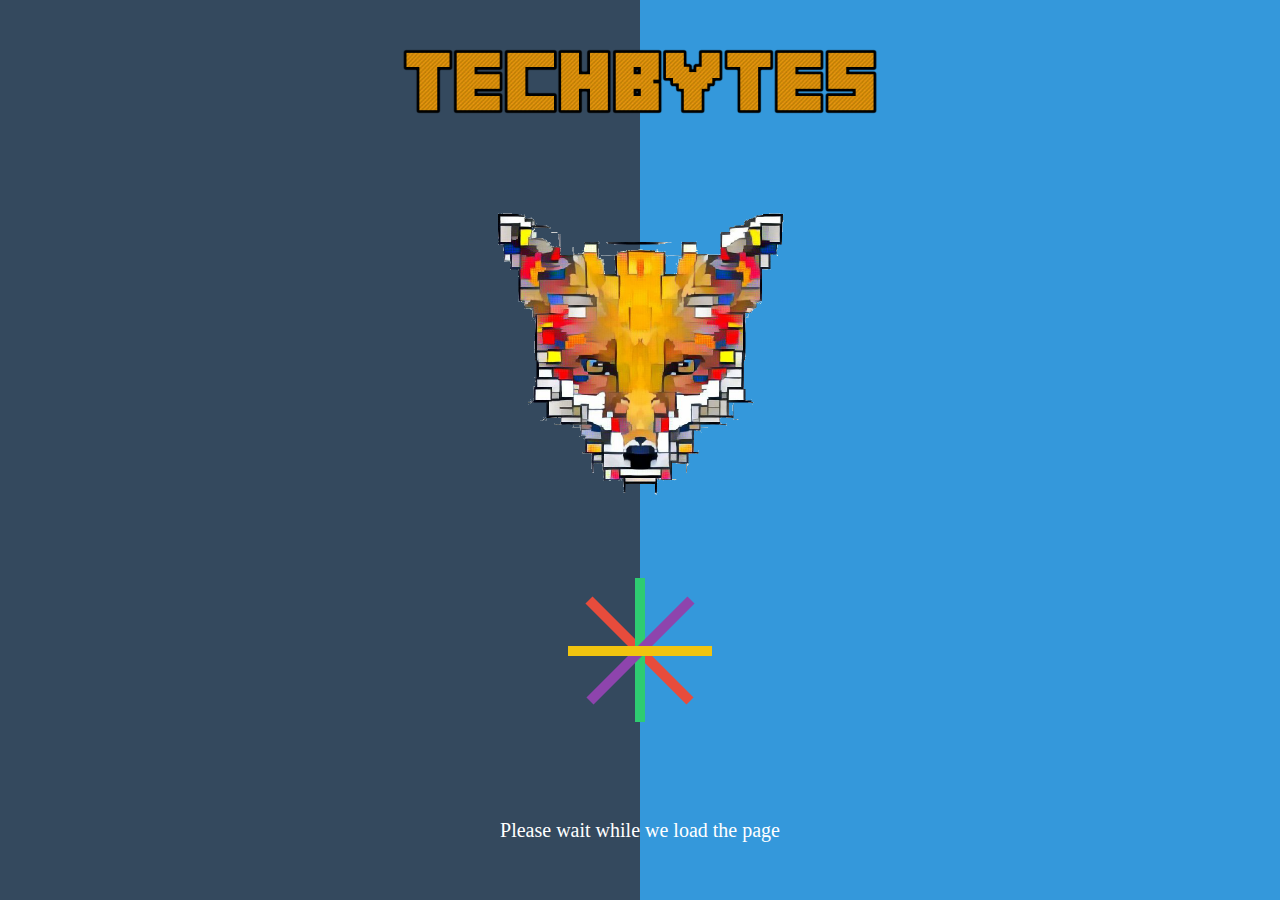
==== index.html @ 4a11f50d "Creation of Techbytes - Final Version" ====
<!DOCTYPE html>
<head>
  <meta charset="utf-8">
  <meta name="viewport" content="width=device-width, initial-scale=1">
  <title>TechBytes | Now Loading...</title>
  <link rel="stylesheet" href="main.css">
</head>
<body>
  <div class="pageContainer">
    <div class="left"></div>
    <div class="middle">
      <div class="titleLogo"></div>
      <div class="logo"></div>
      <div class="spinWheel"></div>
      <p>Please wait while we load the page</p>
    </div>
    <div class="right"></div>
  </div>
</body>
---- main.css ----
html, body {
  padding: 0;
  margin: 0;
  box-sizing: border-box; }
  html .page-wrap-container, body .page-wrap-container {
    display: grid;
    grid-template-columns: repeat(12, 1fr); }

.pageContainer {
  display: grid;
  grid-template-columns: 1fr 300px 300px 1fr;
  height: 100vh;
  justify-content: center;
  overflow: hidden; }
  .pageContainer .left {
    grid-column: 1 / 3;
    grid-row: 1;
    background-color: #34495E;
    animation-name: slideLeft;
    animation-duration: 2s;
    animation-delay: 7s; }
  .pageContainer .middle {
    grid-column: 2 / 4;
    grid-row: 1;
    z-index: 2;
    display: grid;
    align-content: space-around;
    animation-name: slideDown;
    animation-duration: 2s;
    animation-delay: 7s; }
    .pageContainer .middle .titleLogo {
      background-image: url(assets/img/TechBytes_text.svg);
      background-position: center;
      background-size: 80%;
      background-repeat: no-repeat;
      height: 85px;
      animation-name: slideUp;
      animation-duration: 2s;
      animation-delay: 3s; }
    .pageContainer .middle .logo {
      background-image: url(assets/img/Fox_Logo.png);
      background-position: center;
      background-size: 50%;
      background-repeat: no-repeat;
      height: 300px; }
    .pageContainer .middle .spinWheel {
      position: relative;
      background-image: url(assets/img/New_spinwheel.svg);
      background-position: center;
      background-size: contain;
      background-repeat: no-repeat;
      height: 144px;
      animation-name: rotate;
      animation-duration: 2500ms;
      animation-iteration-count: infinite;
      animation-timing-function: linear; }
    .pageContainer .middle p {
      color: white;
      text-align: center;
      font-size: 20px; }
  .pageContainer .right {
    grid-column: 3 / 5;
    grid-row: 1;
    background-color: #3498DB;
    animation-name: slideRight;
    animation-duration: 2s;
    animation-delay: 7s; }

@keyframes rotate {
  0% {
    transform: rotate(0deg);
    left: 0; }
  25% {
    left: 125px;
    transform: rotate(180deg); }
  50% {
    left: 0;
    transform: rotate(0deg); }
  75% {
    left: -125px;
    transform: rotate(-180deg); }
  100% {
    transform: rotate(0deg);
    left: 0; } }

@keyframes slideLeft {
  0% {
    transform: translateX(0); }
  100% {
    transform: translateX(-100%); } }

@keyframes slideRight {
  0% {
    transform: translateX(0); }
  100% {
    transform: translateX(100%); } }

@keyframes slideDown {
  0% {
    transform: translateY(0);
    opacity: 1; }
  100% {
    transform: translateY(100%);
    opacity: 0; } }

header {
  height: 100px;
  background-color: #34495E;
  display: flex;
  flex-direction: row;
  justify-content: space-between;
  border-bottom: 1px solid black; }
  header .nav-logo {
    background-image: url(assets/img/Fox_logo.png);
    background-size: contain;
    background-position: center;
    background-repeat: no-repeat;
    height: 100px;
    width: 100px; }
  header .desktop-nav {
    display: inline-flex;
    align-items: center; }
    header .desktop-nav ul {
      display: inline-flex;
      flex-direction: row;
      list-style: none;
      color: white;
      margin-right: 15px; }
      header .desktop-nav ul li {
        text-align: center;
        font-size: 24px;
        padding: 37px 10px; }
      header .desktop-nav ul li:hover {
        background-color: green; }
  header .hamburger {
    display: none;
    width: 60px;
    height: 50px;
    position: absolute;
    transform: rotate(0deg);
    transition: all .5s ease-in-out;
    right: 0;
    margin-top: 6px;
    margin-right: 10px;
    cursor: pointer; }
    header .hamburger span {
      display: flex;
      position: absolute;
      width: 100%;
      height: 10px;
      left: 0;
      background-color: white;
      border-radius: 10px;
      opacity: 1;
      transform: rotate(0deg);
      transition: all .25s ease-in-out; }
    header .hamburger span:nth-child(1) {
      top: 0; }
    header .hamburger span:nth-child(2) {
      top: 15px; }
    header .hamburger span:nth-child(3) {
      top: 30px; }
  header .hamburger.open span:nth-child(1) {
    top: 15px;
    transform: rotate(138deg);
    background-color: red; }
  header .hamburger.open span:nth-child(2) {
    opacity: 0;
    left: -60px;
    background-color: red; }
  header .hamburger.open span:nth-child(3) {
    top: 15px;
    transform: rotate(-138deg);
    background-color: red; }

nav .mobile-nav {
  display: none; }
  nav .mobile-nav ul {
    padding: 0;
    margin: 0;
    display: flex;
    flex-direction: column;
    list-style: none; }
    nav .mobile-nav ul li {
      font-size: 12px;
      font-weight: bold;
      background-color: #34495E;
      text-align: center;
      padding: 4px 0;
      cursor: pointer;
      color: white; }
    nav .mobile-nav ul li:hover {
      background-color: green; }

@media screen and (max-width: 620px) {
  header .desktop-nav ul li {
    font-size: 18px; } }

@media screen and (max-width: 520px) {
  header {
    height: 53px;
    display: flex;
    flex-direction: row; }
    header .nav-logo {
      height: 53px;
      width: 53px;
      display: flex; }
    header .desktop-nav {
      display: none; }
    header .hamburger {
      display: flex; } }

section.welcome {
  grid-column: 1 / 13;
  background-image: url(assets/img/welcome_material.png);
  background-attachment: fixed;
  background-size: cover;
  background-position: center;
  background-repeat: no-repeat;
  text-align: center; }
  section.welcome h1 {
    font-size: 36px;
    color: white; }
  section.welcome p {
    color: white; }

section.about {
  grid-column: 2 /12;
  text-align: center; }
  section.about h2 {
    text-transform: uppercase;
    font-size: 32px; }
  section.about .photo-container {
    height: 200px;
    width: 100%; }
    section.about .photo-container .about-photo {
      background-image: url(assets/img/about-me.jpg);
      background-size: contain;
      background-position: center;
      background-repeat: no-repeat;
      height: inherit; }
  section.about .icon-container {
    display: flex;
    justify-content: space-around;
    align-items: center;
    flex-wrap: wrap;
    margin: 50px 0; }
    section.about .icon-container .icon {
      height: 95px;
      width: 95px;
      background-color: white;
      border-radius: 50%;
      color: white;
      position: relative;
      cursor: pointer; }
      section.about .icon-container .icon .icon1 {
        background-image: url(assets/img/computer.svg);
        background-size: contain;
        background-position: center;
        background-repeat: no-repeat;
        position: absolute;
        height: 50%;
        width: 50%;
        left: 25%;
        top: 25%; }
      section.about .icon-container .icon .icon2 {
        background-image: url(assets/img/bike.svg);
        background-size: contain;
        background-position: center;
        background-repeat: no-repeat;
        position: absolute;
        height: 50%;
        width: 50%;
        left: 25%;
        top: 25%; }
      section.about .icon-container .icon .icon3 {
        background-image: url(assets/img/book.svg);
        background-size: contain;
        background-position: center;
        background-repeat: no-repeat;
        position: absolute;
        height: 50%;
        width: 50%;
        left: 25%;
        top: 25%; }
      section.about .icon-container .icon .icon4 {
        background-image: url(assets/img/coffee.svg);
        background-size: contain;
        background-position: center;
        background-repeat: no-repeat;
        position: absolute;
        height: 50%;
        width: 50%;
        left: 25%;
        top: 25%; }
      section.about .icon-container .icon .icon5 {
        background-image: url(assets/img/hiking.svg);
        background-size: contain;
        background-position: center;
        background-repeat: no-repeat;
        position: absolute;
        height: 50%;
        width: 50%;
        left: 25%;
        top: 25%; }
    section.about .icon-container .iconRed:hover {
      background-color: #E74C3C; }
    section.about .icon-container .iconOrange:hover {
      background-color: #F39C12; }
    section.about .icon-container .iconPurple:hover {
      background-color: #9B59B6; }
    section.about .icon-container .iconBlue:hover {
      background-color: #3498DB; }
    section.about .icon-container .iconGreen:hover {
      background-color: #2ECC71; }

@media screen and (max-width: 600px) {
  section.about {
    grid-column: 1 / 13; } }

section.skills {
  grid-column: 1 / 13;
  text-align: center;
  background-color: #3498DB;
  display: grid;
  grid-template-columns: repeat(7, 1fr);
  grid-row-gap: 10px; }
  section.skills h2 {
    grid-column: 1 / 8;
    font-size: 32px;
    text-transform: uppercase; }
  section.skills .programming-container {
    grid-column: 3 / 6;
    background-color: white;
    border-radius: 37px; }
    section.skills .programming-container ul {
      list-style: none;
      padding: 0;
      margin: 0 0 10px 0; }
  section.skills .desktop-support-container {
    grid-column: 3 / 6;
    background-color: white;
    border-radius: 37px;
    margin-bottom: 50px; }
    section.skills .desktop-support-container ul {
      list-style: none;
      margin: 0 0 10px 0;
      padding: 0; }

@media screen and (max-width: 1100px) {
  section.skills .programming-container {
    grid-column: 2 / 7; }
  section.skills .desktop-support-container {
    grid-column: 2 / 7; } }

@media screen and (max-width: 720px) {
  section.skills .programming-container {
    grid-column: 2 / 7; }
  section.skills .desktop-support-container {
    grid-column: 2 / 7; } }

section.portfolio {
  grid-column: 1 / 13;
  text-align: center;
  background-color: #ECF0F1; }
  section.portfolio h2 {
    text-transform: uppercase;
    font-size: 32px; }
  section.portfolio .portfolio-container {
    display: grid;
    grid-template-columns: repeat(3, 320px);
    grid-template-rows: 1fr, 1fr;
    grid-gap: 30px;
    justify-content: center;
    margin-bottom: 50px; }
    section.portfolio .portfolio-container .mod {
      height: 150px;
      background-color: white;
      border-radius: 37px; }

@media screen and (max-width: 1100px) {
  section.portfolio .portfolio-container {
    grid-template-columns: 320px 320px; } }

@media screen and (max-width: 700px) {
  section.portfolio .portfolio-container {
    grid-template-columns: 400px; } }

@media screen and (max-width: 420px) {
  section.portfolio .portfolio-container {
    grid-template-columns: 320px; } }

section.contact {
  grid-column: 1 / 13;
  text-align: center; }
  section.contact h2 {
    font-size: 32px; }
  section.contact form {
    display: grid;
    grid-template-columns: repeat(4, 250px);
    justify-content: center;
    margin-bottom: 50px; }
    section.contact form .first {
      grid-column: 2 / 3; }
    section.contact form .email {
      grid-column: 3 / 4; }
    section.contact form .message {
      grid-column: 1 / 5; }
    section.contact form input {
      padding: 10px;
      width: 200px;
      background-color: #ECF0F1;
      border: 1px solid #95989A;
      border-radius: 16px;
      text-align: center; }
    section.contact form textarea {
      padding: 10px;
      width: 500px;
      background-color: #ECF0F1;
      border: 1px solid #95989A;
      border-radius: 16px;
      text-align: center; }
    section.contact form button {
      grid-column: 2 / 4;
      width: 150px;
      justify-self: center;
      background-color: #34495E;
      border-radius: 16px;
      color: white;
      padding: 10px;
      cursor: pointer; }
    section.contact form .g-recaptcha {
      grid-column: 2 / 4;
      justify-self: center; }
  section.contact .icon-container {
    display: grid;
    grid-template-columns: repeat(3, 100px);
    grid-template-rows: 1fr 1fr;
    justify-content: center;
    grid-column-gap: 100px; }
    section.contact .icon-container p {
      font-size: 26px;
      color: #95989A; }
    section.contact .icon-container .github {
      background-image: url(assets/img/github.png);
      background-position: center;
      background-size: contain;
      background-repeat: no-repeat;
      height: 100px;
      width: 100px; }
    section.contact .icon-container .linkedIn {
      background-image: url(assets/img/linked_in.png);
      background-position: center;
      background-size: contain;
      background-repeat: no-repeat;
      height: 100px;
      width: 100px; }
    section.contact .icon-container .twitter {
      background-image: url(assets/img/Twitter.png);
      background-position: center;
      background-size: contain;
      background-repeat: no-repeat;
      height: 100px;
      width: 100px; }
    section.contact .icon-container .githubText,
    section.contact .icon-container .linkedInText,
    section.contact .icon-container .twitterText {
      opacity: 0;
      transition: opacity .5s ease-in-out; }
    section.contact .icon-container .github:hover ~ .githubText,
    section.contact .icon-container .linkedIn:hover ~ .linkedInText,
    section.contact .icon-container .twitter:hover ~ .twitterText {
      opacity: .25; }

@media screen and (max-width: 1100px) {
  section.contact form {
    grid-template-columns: repeat(4, 150px); }
    section.contact form .first {
      grid-column: 1 / 3; }
    section.contact form .email {
      grid-column: 3 / 5; } }

@media screen and (max-width: 620px) {
  section.contact form {
    grid-template-columns: 250px; }
    section.contact form .first {
      grid-column: 1; }
    section.contact form .email {
      grid-column: 1; }
    section.contact form .message {
      grid-column: 1; }
    section.contact form textarea {
      width: 250px;
      justify-self: center; }
    section.contact form button {
      grid-column: 1; }
    section.contact form .g-recaptcha {
      grid-column: 1; }
  section.contact .icon-container {
    grid-template-columns: repeat(3, 100px); }
    section.contact .icon-container .github,
    section.contact .icon-container .linkedIn,
    section.contact .icon-container .twitter {
      height: 100px;
      width: 100px; }
    section.contact .icon-container .githubText,
    section.contact .icon-container .linkedInText,
    section.contact .icon-container .twitterText {
      font-size: 22px; } }

@media screen and (max-width: 500px) {
  section.contact .icon-container {
    grid-template-columns: repeat(3, 50px); }
    section.contact .icon-container .github,
    section.contact .icon-container .linkedIn,
    section.contact .icon-container .twitter {
      height: 50px;
      width: 50px; }
    section.contact .icon-container .githubText,
    section.contact .icon-container .linkedInText,
    section.contact .icon-container .twitterText {
      font-size: 14px; } }
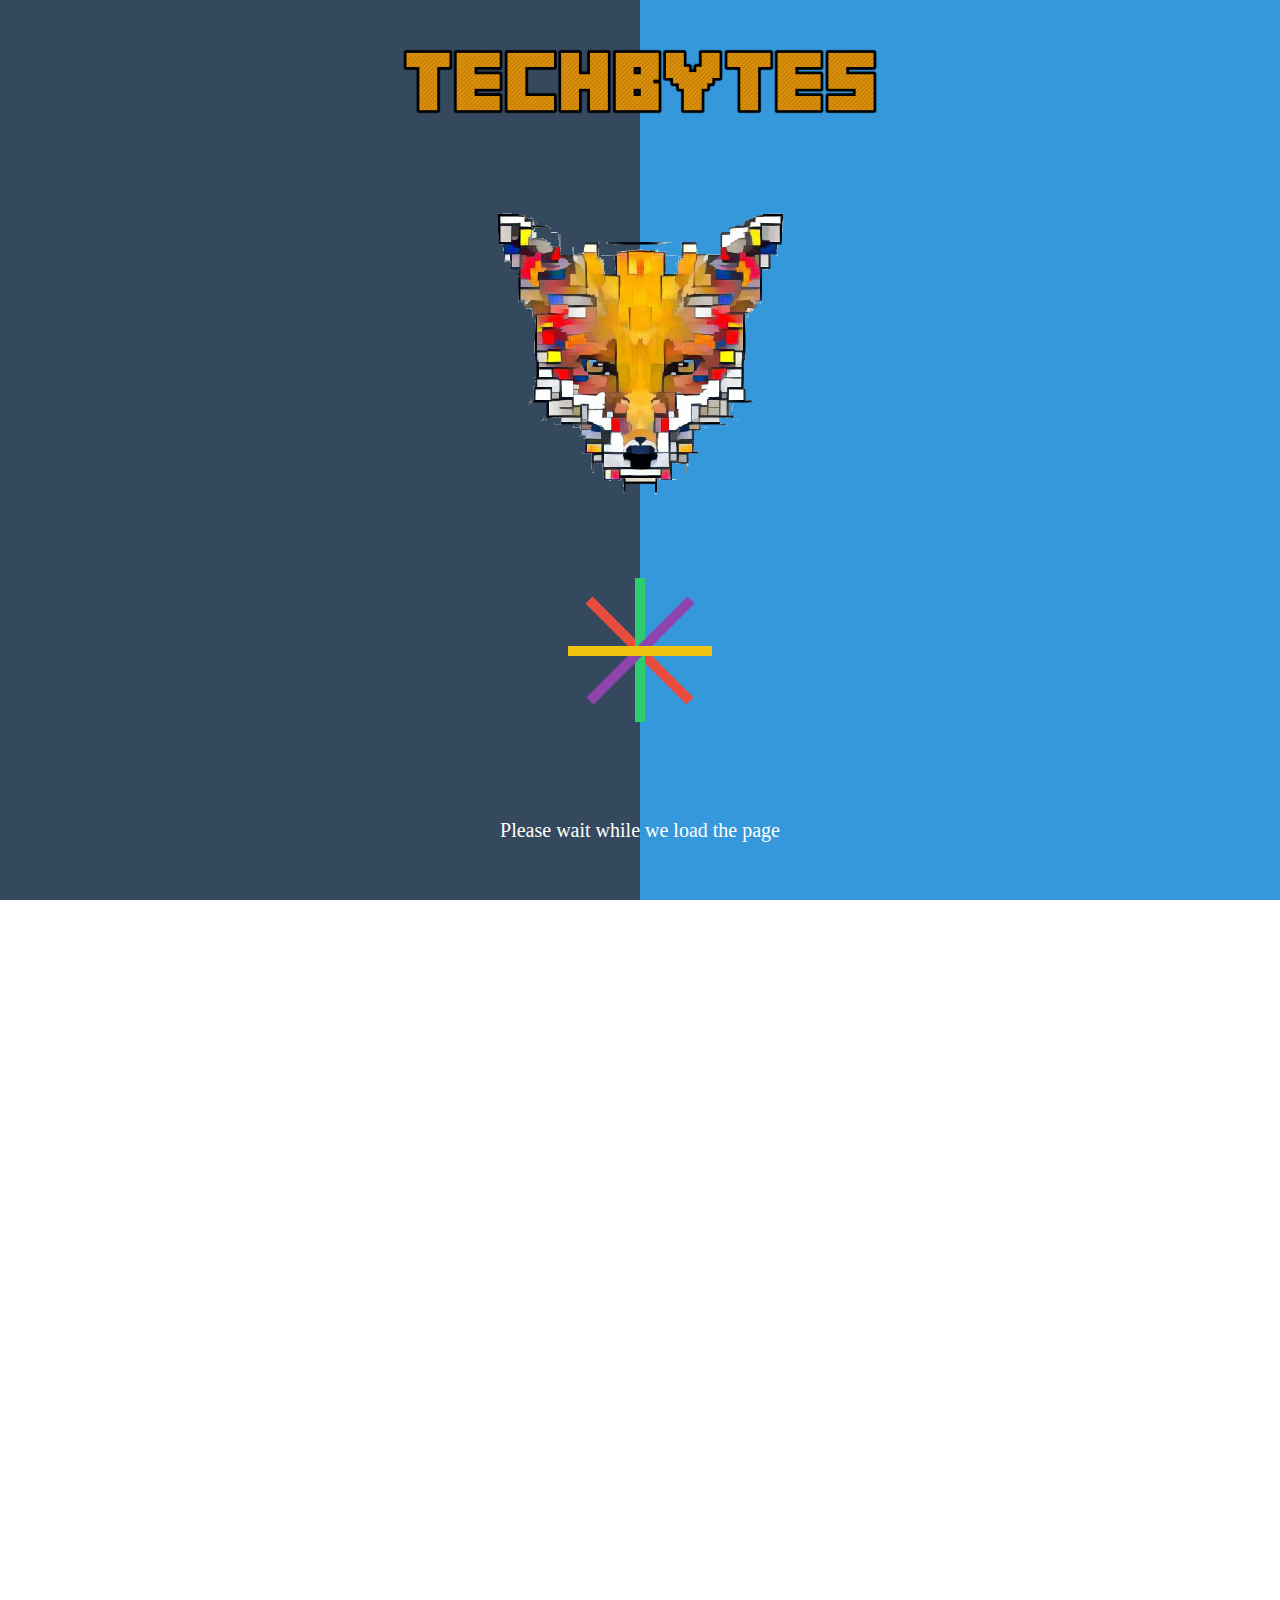
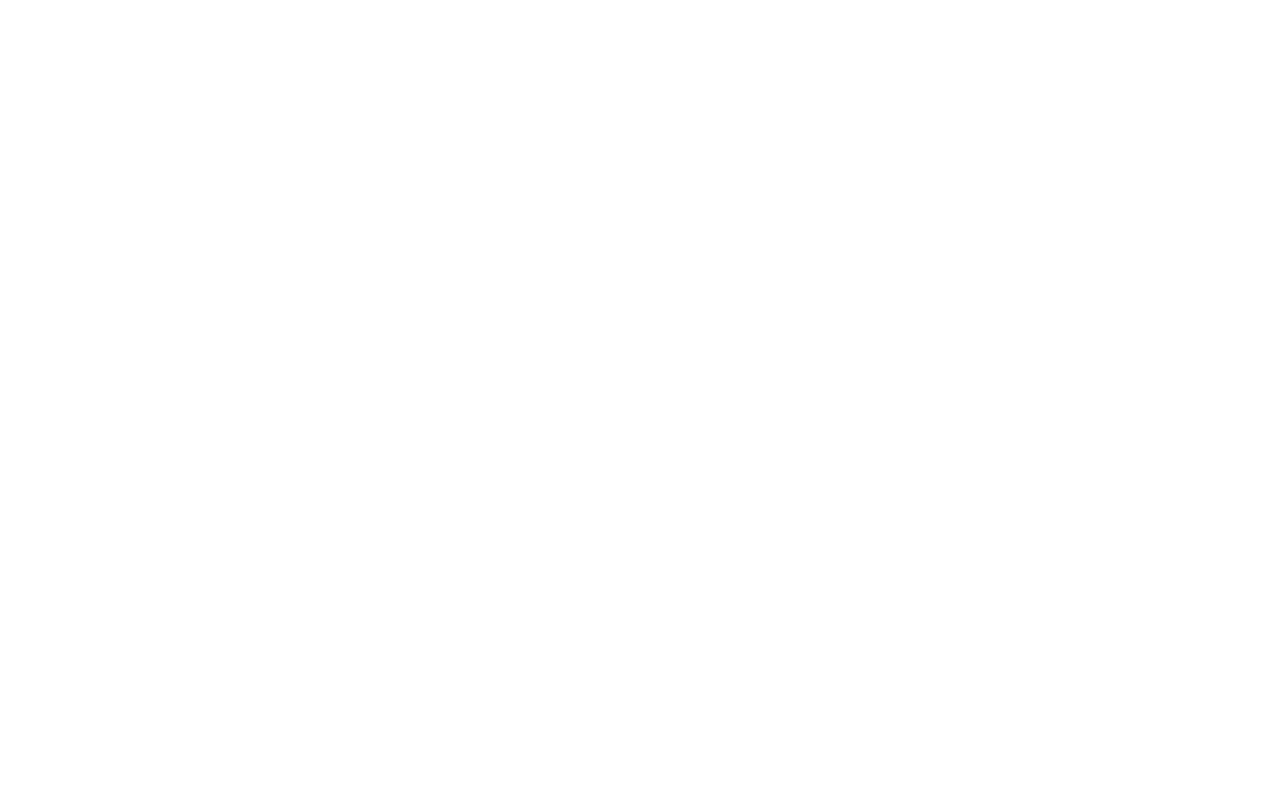
==== commit 5541aac6: "Added overlay to main page" ====
--- a/index.html
+++ b/index.html
@@ -2,18 +2,132 @@
 <head>
   <meta charset="utf-8">
   <meta name="viewport" content="width=device-width, initial-scale=1">
-  <title>TechBytes | Now Loading...</title>
+  <title>TechBytes | Home</title>
   <link rel="stylesheet" href="main.css">
 </head>
 <body>
-  <div class="pageContainer">
-    <div class="left"></div>
-    <div class="middle">
-      <div class="titleLogo"></div>
-      <div class="logo"></div>
-      <div class="spinWheel"></div>
-      <p>Please wait while we load the page</p>
+  <div class="loading-overlay">
+    <div class="pageContainer">
+      <div class="left"></div>
+      <div class="middle">
+        <div class="titleLogo"></div>
+        <div class="logo"></div>
+        <div class="spinWheel"></div>
+        <p>Please wait while we load the page</p>
+      </div>
+      <div class="right"></div>
     </div>
-    <div class="right"></div>
   </div>
+  <header><a href="home.html" class="nav-logo"></a>
+    <div class="hamburger"><span></span><span></span><span></span></div>
+    <div class="desktop-nav">
+      <ul>
+        <li>Welcome</li>
+        <li>About</li>
+        <li>Skills</li>
+        <li>Portfolio</li>
+        <li>Contact</li>
+      </ul>
+    </div>
+  </header>
+  <nav>
+    <div class="mobile-nav">
+      <ul>
+        <li>Welcome</li>
+        <li>About</li>
+        <li>Skills</li>
+        <li>Portfolio</li>
+        <li>Contact</li>
+      </ul>
+    </div>
+  </nav>
+  <div class="page-wrap-container"> 
+    <section class="welcome">
+      <h1>TechBytes</h1>
+      <p>Welcome to TechBytes</p>
+      <p>This site is created to showcase my skills and abilities in order to provide a glimpse into my work.</p>
+      <p>Happy Surfin'!</p>
+    </section>
+    <section class="about">
+      <h2>About</h2>
+      <div class="photo-container">
+        <div class="about-photo"></div>
+      </div>
+      <div class="text-container">
+        <p>This is the section where I talk a little about myself, something I hate doing.</p>
+        <p>I am a computer engineer who works for Memorial Sloan Kettering Cancer Center in New York City. However, I dedicate my free time to working on the back-end, some call it "Behind the Scenes" or "Back Stage." I made that up, lolz. I am, at times, frustrated with the tedious effort of learning to code and the countless hours spent on troubleshooting when I was just missing a comma somewhere. Nevertheless, the satisfaction of witnessing your code at work is what keeps me going. </p>
+        <p>I also enjoy hiking, biking(single speed guru) and the occasional video game(currently playing Star Citizen Alpha).</p>
+      </div>
+      <div class="icon-container">
+        <div class="icon iconRed">
+          <div class="icon1"></div>
+        </div>
+        <div class="icon iconOrange">
+          <div class="icon2"></div>
+        </div>
+        <div class="icon iconPurple">
+          <div class="icon3"></div>
+        </div>
+        <div class="icon iconBlue">
+          <div class="icon4"></div>
+        </div>
+        <div class="icon iconGreen">
+          <div class="icon5"> </div>
+        </div>
+      </div>
+    </section>
+    <section class="skills">
+      <h2>Skills</h2>
+      <div class="programming-container">
+        <h4>Programming</h4>
+        <ul>
+          <li>Item 1</li>
+          <li>Item 2</li>
+          <li>Item 3</li>
+        </ul>
+      </div>
+      <div class="desktop-support-container">
+        <h4>Desktop Support</h4>
+        <ul>
+          <li>Item 1</li>
+          <li>Item 2</li>
+          <li>Item 3</li>
+        </ul>
+      </div>
+    </section>
+    <section class="portfolio">
+      <h2>Portfolio</h2>
+      <div class="portfolio-container">
+        <div class="mod mod1"></div>
+        <div class="mod mod2"></div>
+        <div class="mod mod3"></div>
+        <div class="mod mod4"></div>
+        <div class="mod mod5"></div>
+        <div class="mod mod6"></div>
+      </div>
+    </section>
+    <section class="contact">
+      <h2>Contact</h2><form action="/submitted" method="POST"><p class="first"><input type="text" name="name" placeholder="Name"><br/>
+      <p class="email"><input type="text" name="email" placeholder="Email"><br/>
+      <p class="message"><textarea rows="6" type="text" name="message" placeholder="Message"></textarea><br/>
+      <button input="submit" value="submit" disabled>Submit</button>
+      <div class="g-recaptcha" data-sitekey="6LckTSEUAAAAAFnv4Jm1zhHDbUVwjGn11s4QrB0q" data-callback="recaptcha_callback"></div>
+      <script>
+        function recaptcha_callback() {
+        $('button').removeAttr('disabled');
+        };
+      </script></form>
+      <div class="icon-container">
+        <div class="github"></div>
+        <div class="linkedIn"></div>
+        <div class="twitter"></div>
+        <p class="githubText">Github</p>
+        <p class="linkedInText">LinkedIn</p>
+        <p class="twitterText">Twitter</p>
+      </div>
+    </section>
+  </div>
+  <script src="https://code.jquery.com/jquery-3.2.1.min.js" integrity="sha256-hwg4gsxgFZhOsEEamdOYGBf13FyQuiTwlAQgxVSNgt4=" crossorigin="anonymous"></script>
+  <script src="assets/js/scripts.js"></script>
+  <script src="https://www.google.com/recaptcha/api.js"></script>
 </body>--- a/main.css
+++ b/main.css
@@ -6,65 +6,90 @@
     display: grid;
     grid-template-columns: repeat(12, 1fr); }
 
-.pageContainer {
-  display: grid;
-  grid-template-columns: 1fr 300px 300px 1fr;
-  height: 100vh;
-  justify-content: center;
+body {
   overflow: hidden; }
-  .pageContainer .left {
-    grid-column: 1 / 3;
-    grid-row: 1;
-    background-color: #34495E;
-    animation-name: slideLeft;
-    animation-duration: 2s;
-    animation-delay: 7s; }
-  .pageContainer .middle {
-    grid-column: 2 / 4;
-    grid-row: 1;
-    z-index: 2;
+
+header, nav, .page-wrap-container {
+  opacity: 0;
+  animation-name: pageInFade;
+  animation-duration: 2s;
+  animation-delay: 7s;
+  animation-fill-mode: forwards; }
+
+@keyframes pageInFade {
+  0% {
+    opacity: 0; }
+  100% {
+    opacity: 1; } }
+
+.loading-overlay {
+  position: absolute;
+  height: 100%;
+  width: 100%;
+  z-index: 100; }
+  .loading-overlay .pageContainer {
     display: grid;
-    align-content: space-around;
-    animation-name: slideDown;
-    animation-duration: 2s;
-    animation-delay: 7s; }
-    .pageContainer .middle .titleLogo {
-      background-image: url(assets/img/TechBytes_text.svg);
-      background-position: center;
-      background-size: 80%;
-      background-repeat: no-repeat;
-      height: 85px;
-      animation-name: slideUp;
+    grid-template-columns: 1fr 300px 300px 1fr;
+    height: 100vh;
+    justify-content: center;
+    overflow: hidden; }
+    .loading-overlay .pageContainer .left {
+      grid-column: 1 / 3;
+      grid-row: 1;
+      background-color: #34495E;
+      animation-name: slideLeft;
       animation-duration: 2s;
-      animation-delay: 3s; }
-    .pageContainer .middle .logo {
-      background-image: url(assets/img/Fox_Logo.png);
-      background-position: center;
-      background-size: 50%;
-      background-repeat: no-repeat;
-      height: 300px; }
-    .pageContainer .middle .spinWheel {
-      position: relative;
-      background-image: url(assets/img/New_spinwheel.svg);
-      background-position: center;
-      background-size: contain;
-      background-repeat: no-repeat;
-      height: 144px;
-      animation-name: rotate;
-      animation-duration: 2500ms;
-      animation-iteration-count: infinite;
-      animation-timing-function: linear; }
-    .pageContainer .middle p {
-      color: white;
-      text-align: center;
-      font-size: 20px; }
-  .pageContainer .right {
-    grid-column: 3 / 5;
-    grid-row: 1;
-    background-color: #3498DB;
-    animation-name: slideRight;
-    animation-duration: 2s;
-    animation-delay: 7s; }
+      animation-delay: 7s;
+      animation-fill-mode: forwards; }
+    .loading-overlay .pageContainer .middle {
+      grid-column: 2 / 4;
+      grid-row: 1;
+      z-index: 2;
+      display: grid;
+      align-content: space-around;
+      animation-name: slideDown;
+      animation-duration: 2s;
+      animation-delay: 7s;
+      animation-fill-mode: forwards; }
+      .loading-overlay .pageContainer .middle .titleLogo {
+        background-image: url(assets/img/TechBytes_text.svg);
+        background-position: center;
+        background-size: 80%;
+        background-repeat: no-repeat;
+        height: 85px;
+        animation-name: slideUp;
+        animation-duration: 2s;
+        animation-delay: 3s;
+        animation-fill-mode: forwards; }
+      .loading-overlay .pageContainer .middle .logo {
+        background-image: url(assets/img/Fox_Logo.png);
+        background-position: center;
+        background-size: 50%;
+        background-repeat: no-repeat;
+        height: 300px; }
+      .loading-overlay .pageContainer .middle .spinWheel {
+        position: relative;
+        background-image: url(assets/img/New_spinwheel.svg);
+        background-position: center;
+        background-size: contain;
+        background-repeat: no-repeat;
+        height: 144px;
+        animation-name: rotate;
+        animation-duration: 2500ms;
+        animation-iteration-count: 5;
+        animation-timing-function: linear; }
+      .loading-overlay .pageContainer .middle p {
+        color: white;
+        text-align: center;
+        font-size: 20px; }
+    .loading-overlay .pageContainer .right {
+      grid-column: 3 / 5;
+      grid-row: 1;
+      background-color: #3498DB;
+      animation-name: slideRight;
+      animation-duration: 2s;
+      animation-delay: 7s;
+      animation-fill-mode: forwards; }
 
 @keyframes rotate {
   0% {
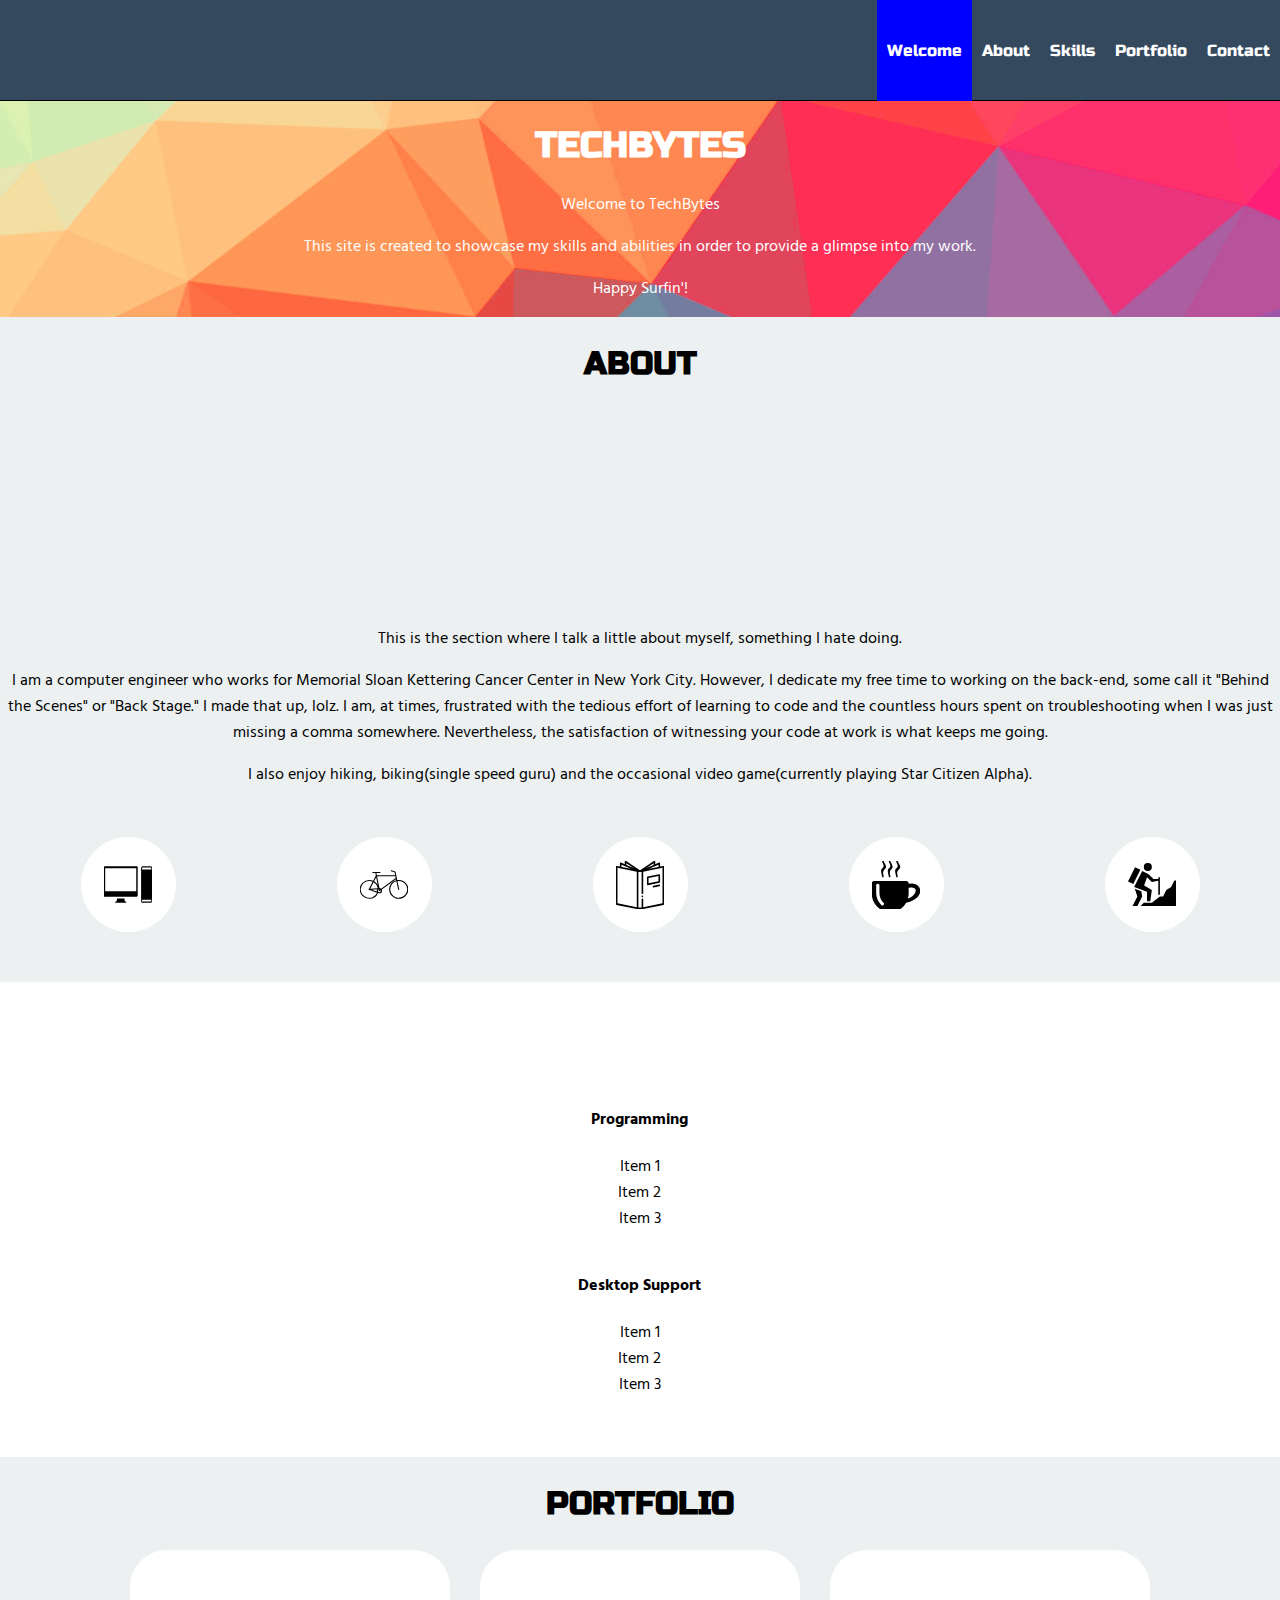
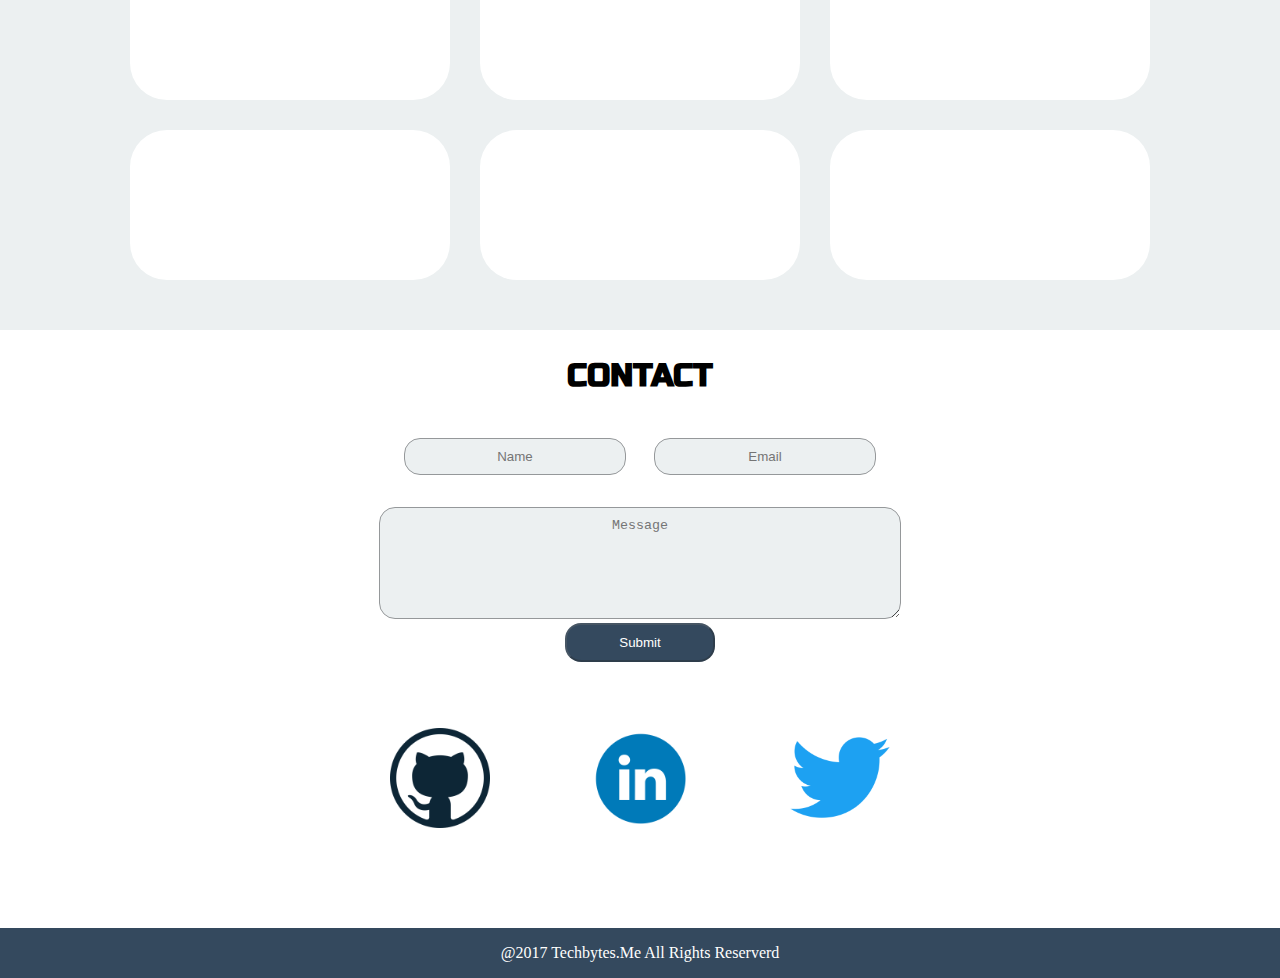
==== commit 45bd7dc0: "Section Additions and Javascript" ====
--- a/index.html
+++ b/index.html
@@ -1,28 +1,17 @@
 <!DOCTYPE html>
 <head>
   <meta charset="utf-8">
-  <meta name="viewport" content="width=device-width, initial-scale=1">
+  <meta name="viewport" content="width=device-width, initial-scale=1, maximum-scale=1, user-scalable=no">
   <title>TechBytes | Home</title>
+  <link rel="stylesheet" href="https://fonts.googleapis.com/css?family=Covered+By+Your+Grace|Economica|Russo+One|Hind+Siliguri|">
   <link rel="stylesheet" href="main.css">
 </head>
 <body>
-  <div class="loading-overlay">
-    <div class="pageContainer">
-      <div class="left"></div>
-      <div class="middle">
-        <div class="titleLogo"></div>
-        <div class="logo"></div>
-        <div class="spinWheel"></div>
-        <p>Please wait while we load the page</p>
-      </div>
-      <div class="right"></div>
-    </div>
-  </div>
-  <header><a href="home.html" class="nav-logo"></a>
+  <header><a href="#" class="nav-logo"></a>
     <div class="hamburger"><span></span><span></span><span></span></div>
     <div class="desktop-nav">
       <ul>
-        <li>Welcome</li>
+        <li class="active">Welcome</li>
         <li>About</li>
         <li>Skills</li>
         <li>Portfolio</li>
@@ -33,7 +22,7 @@
   <nav>
     <div class="mobile-nav">
       <ul>
-        <li>Welcome</li>
+        <li class="active">Welcome</li>
         <li>About</li>
         <li>Skills</li>
         <li>Portfolio</li>
@@ -76,6 +65,66 @@
         </div>
       </div>
     </section>
+    <section class="setup">
+      <div class="icon-container">
+        <div class="icon"></div>
+        <div class="icon"></div>
+        <div class="icon"></div>
+        <div class="icon"></div>
+        <div class="icon"></div>
+      </div>
+      <h2>Setup</h2>
+      <p>picture 1</p>
+      <p>picture 2</p>
+    </section>
+    <section class="bikingGear">
+      <div class="icon-container">
+        <div class="icon"></div>
+        <div class="icon"></div>
+        <div class="icon"></div>
+        <div class="icon"></div>
+        <div class="icon"></div>
+      </div>
+      <h2>Biking</h2>
+      <p>Picture 1</p>
+      <p>Picture 2</p>
+    </section>
+    <section class="readingList">
+      <div class="icon-container">
+        <div class="icon"></div>
+        <div class="icon"></div>
+        <div class="icon"></div>
+        <div class="icon"></div>
+        <div class="icon"></div>
+      </div>
+      <h2>Reading</h2>
+      <p>Picture 1</p>
+      <p>Picture 2</p>
+    </section>
+    <section class="coffeeFreak">
+      <div class="icon-container">
+        <div class="icon"></div>
+        <div class="icon"></div>
+        <div class="icon"></div>
+        <div class="icon"></div>
+        <div class="icon"></div>
+      </div>
+      <h2>Coffee</h2>
+      <p>Picture 1</p>
+      <p>Picture 2</p>
+    </section>
+    <section class="hiking">
+      <div class="icon-container">
+        <div class="icon"></div>
+        <div class="icon"></div>
+        <div class="icon"></div>
+        <div class="icon"></div>
+        <div class="icon"></div>
+      </div>
+      <h2>Hiking</h2>
+      <p>Picture 1</p>
+      <p>Picture 2            </p>
+    </section>
     <section class="skills">
       <h2>Skills</h2>
       <div class="programming-container">
@@ -97,8 +146,7 @@
     </section>
     <section class="portfolio">
       <h2>Portfolio</h2>
-      <div class="portfolio-container">
-        <div class="mod mod1"></div>
+      <div class="portfolio-container"><a href="/calendar" class="mod mod1"></a>
         <div class="mod mod2"></div>
         <div class="mod mod3"></div>
         <div class="mod mod4"></div>
@@ -107,7 +155,7 @@
       </div>
     </section>
     <section class="contact">
-      <h2>Contact</h2><form action="/submitted" method="POST"><p class="first"><input type="text" name="name" placeholder="Name"><br/>
+      <h2>Contact</h2><form  method="POST"><p class="first"><input type="text" name="name" placeholder="Name"><br/>
       <p class="email"><input type="text" name="email" placeholder="Email"><br/>
       <p class="message"><textarea rows="6" type="text" name="message" placeholder="Message"></textarea><br/>
       <button input="submit" value="submit" disabled>Submit</button>
@@ -117,17 +165,18 @@
         $('button').removeAttr('disabled');
         };
       </script></form>
-      <div class="icon-container">
-        <div class="github"></div>
-        <div class="linkedIn"></div>
-        <div class="twitter"></div>
+      <div class="icon-container"><a href="https://github.com/c3as3" target="_blank" class="github"></a><a href="https://www.linkedin.com/in/casanchez189/" target="_blank" class="linkedIn"></a><a href="https://twitter.com/C_RUN_IT" target="_blank" class="twitter"></a>
         <p class="githubText">Github</p>
         <p class="linkedInText">LinkedIn</p>
         <p class="twitterText">Twitter</p>
       </div>
     </section>
+    <section class="footer">
+      <p>@2017 Techbytes.Me All Rights Reserverd</p>
+    </section>
   </div>
   <script src="https://code.jquery.com/jquery-3.2.1.min.js" integrity="sha256-hwg4gsxgFZhOsEEamdOYGBf13FyQuiTwlAQgxVSNgt4=" crossorigin="anonymous"></script>
+  <script src="/scripts.js"></script>
   <script src="assets/js/scripts.js"></script>
   <script src="https://www.google.com/recaptcha/api.js"></script>
 </body>--- a/main.css
+++ b/main.css
@@ -4,23 +4,12 @@
   box-sizing: border-box; }
   html .page-wrap-container, body .page-wrap-container {
     display: grid;
-    grid-template-columns: repeat(12, 1fr); }
-
-body {
-  overflow: hidden; }
-
-header, nav, .page-wrap-container {
-  opacity: 0;
-  animation-name: pageInFade;
-  animation-duration: 2s;
-  animation-delay: 7s;
-  animation-fill-mode: forwards; }
-
-@keyframes pageInFade {
-  0% {
-    opacity: 0; }
-  100% {
-    opacity: 1; } }
+    grid-template-columns: repeat(12, 1fr);
+    position: relative;
+    top: 100px; }
+
+.active {
+  background-color: blue; }
 
 .loading-overlay {
   position: absolute;
@@ -134,7 +123,12 @@
   display: flex;
   flex-direction: row;
   justify-content: space-between;
-  border-bottom: 1px solid black; }
+  border-bottom: 1px solid black;
+  width: 100%;
+  z-index: 1000;
+  position: fixed;
+  transition: all .5s ease-in-out;
+  font-family: "Russo One"; }
   header .nav-logo {
     background-image: url(assets/img/Fox_logo.png);
     background-size: contain;
@@ -149,14 +143,14 @@
       display: inline-flex;
       flex-direction: row;
       list-style: none;
-      color: white;
-      margin-right: 15px; }
+      color: white; }
       header .desktop-nav ul li {
         text-align: center;
-        font-size: 24px;
-        padding: 37px 10px; }
+        font-size: 16px;
+        padding: 41px 10px; }
       header .desktop-nav ul li:hover {
-        background-color: green; }
+        background-color: green;
+        cursor: pointer; }
   header .hamburger {
     display: none;
     width: 60px;
@@ -199,7 +193,12 @@
     background-color: red; }
 
 nav .mobile-nav {
-  display: none; }
+  display: none;
+  position: fixed;
+  top: 53px;
+  z-index: 2;
+  width: 100%;
+  transition: opacity .5s ease-in-out; }
   nav .mobile-nav ul {
     padding: 0;
     margin: 0;
@@ -233,7 +232,9 @@
     header .desktop-nav {
       display: none; }
     header .hamburger {
-      display: flex; } }
+      display: flex; }
+  body .page-wrap-container {
+    top: 53px; } }
 
 section.welcome {
   grid-column: 1 / 13;
@@ -245,16 +246,23 @@
   text-align: center; }
   section.welcome h1 {
     font-size: 36px;
-    color: white; }
+    color: white;
+    text-transform: uppercase;
+    font-family: 'Russo One', sans-serif; }
   section.welcome p {
-    color: white; }
+    color: white;
+    font-family: 'Hind Siliguri', sans-serif; }
 
 section.about {
-  grid-column: 2 /12;
-  text-align: center; }
+  grid-column: 1 /13;
+  text-align: center;
+  background-color: #ECF0F1; }
   section.about h2 {
     text-transform: uppercase;
-    font-size: 32px; }
+    font-size: 32px;
+    font-family: 'Russo One', sans-serif; }
+  section.about p {
+    font-family: 'Hind Siliguri', sans-serif; }
   section.about .photo-container {
     height: 200px;
     width: 100%; }
@@ -346,14 +354,22 @@
 section.skills {
   grid-column: 1 / 13;
   text-align: center;
-  background-color: #3498DB;
   display: grid;
   grid-template-columns: repeat(7, 1fr);
-  grid-row-gap: 10px; }
+  grid-row-gap: 10px;
+  background-image: url(assets/img/skills-background.jpg);
+  background-attachment: fixed;
+  background-size: cover;
+  background-position: center;
+  background-repeat: no-repeat; }
   section.skills h2 {
     grid-column: 1 / 8;
+    text-transform: uppercase;
     font-size: 32px;
-    text-transform: uppercase; }
+    font-family: 'Russo One', sans-serif;
+    color: white; }
+  section.skills p {
+    font-family: 'Hind Siliguri', sans-serif; }
   section.skills .programming-container {
     grid-column: 3 / 6;
     background-color: white;
@@ -362,6 +378,10 @@
       list-style: none;
       padding: 0;
       margin: 0 0 10px 0; }
+    section.skills .programming-container h4 {
+      font-family: 'Hind Siliguri', sans-serif; }
+    section.skills .programming-container ul li {
+      font-family: 'Hind Siliguri', sans-serif; }
   section.skills .desktop-support-container {
     grid-column: 3 / 6;
     background-color: white;
@@ -371,6 +391,10 @@
       list-style: none;
       margin: 0 0 10px 0;
       padding: 0; }
+    section.skills .desktop-support-container h4 {
+      font-family: 'Hind Siliguri', sans-serif; }
+    section.skills .desktop-support-container ul li {
+      font-family: 'Hind Siliguri', sans-serif; }
 
 @media screen and (max-width: 1100px) {
   section.skills .programming-container {
@@ -390,7 +414,10 @@
   background-color: #ECF0F1; }
   section.portfolio h2 {
     text-transform: uppercase;
-    font-size: 32px; }
+    font-size: 32px;
+    font-family: 'Russo One', sans-serif; }
+  section.portfolio p {
+    font-family: 'Hind Siliguri', sans-serif; }
   section.portfolio .portfolio-container {
     display: grid;
     grid-template-columns: repeat(3, 320px);
@@ -419,7 +446,9 @@
   grid-column: 1 / 13;
   text-align: center; }
   section.contact h2 {
-    font-size: 32px; }
+    text-transform: uppercase;
+    font-size: 32px;
+    font-family: 'Russo One', sans-serif; }
   section.contact form {
     display: grid;
     grid-template-columns: repeat(4, 250px);
@@ -438,6 +467,9 @@
       border: 1px solid #95989A;
       border-radius: 16px;
       text-align: center; }
+      section.contact form input:focus {
+        outline: none;
+        border: 1px solid #34495E; }
     section.contact form textarea {
       padding: 10px;
       width: 500px;
@@ -445,6 +477,9 @@
       border: 1px solid #95989A;
       border-radius: 16px;
       text-align: center; }
+      section.contact form textarea:focus {
+        outline: none;
+        border: 1px solid #34495E; }
     section.contact form button {
       grid-column: 2 / 4;
       width: 150px;
@@ -465,7 +500,8 @@
     grid-column-gap: 100px; }
     section.contact .icon-container p {
       font-size: 26px;
-      color: #95989A; }
+      color: #95989A;
+      font-family: 'Hind Siliguri', sans-serif; }
     section.contact .icon-container .github {
       background-image: url(assets/img/github.png);
       background-position: center;
@@ -545,3 +581,124 @@
     section.contact .icon-container .linkedInText,
     section.contact .icon-container .twitterText {
       font-size: 14px; } }
+
+section.footer {
+  grid-column: 1 / 13;
+  text-align: center;
+  background-color: #34495E;
+  color: white; }
+
+section.setup {
+  grid-column: 1 / 13;
+  text-align: center;
+  background-color: #E74C3C;
+  display: none; }
+  section.setup .icon-container {
+    display: flex;
+    justify-content: space-around;
+    align-items: center;
+    flex-wrap: wrap; }
+    section.setup .icon-container .icon {
+      height: 0;
+      width: 0;
+      position: relative;
+      border-left: 47.5px solid transparent;
+      border-right: 47.5px solid transparent;
+      border-top: 30px solid #ECF0F1; }
+    section.setup .icon-container .icon:nth-child(2),
+    section.setup .icon-container .icon:nth-child(3),
+    section.setup .icon-container .icon:nth-child(4),
+    section.setup .icon-container .icon:nth-child(5) {
+      opacity: 0; }
+
+section.bikingGear {
+  grid-column: 1 / 13;
+  text-align: center;
+  background-color: #F39C12;
+  display: none; }
+  section.bikingGear .icon-container {
+    display: flex;
+    justify-content: space-around;
+    align-items: center;
+    flex-wrap: wrap; }
+    section.bikingGear .icon-container .icon {
+      height: 0;
+      width: 0;
+      position: relative;
+      border-left: 47.5px solid transparent;
+      border-right: 47.5px solid transparent;
+      border-top: 30px solid #ECF0F1; }
+    section.bikingGear .icon-container .icon:nth-child(1),
+    section.bikingGear .icon-container .icon:nth-child(3),
+    section.bikingGear .icon-container .icon:nth-child(4),
+    section.bikingGear .icon-container .icon:nth-child(5) {
+      opacity: 0; }
+
+section.readingList {
+  grid-column: 1 / 13;
+  text-align: center;
+  background-color: #9B59B6;
+  display: none; }
+  section.readingList .icon-container {
+    display: flex;
+    justify-content: space-around;
+    align-items: center;
+    flex-wrap: wrap; }
+    section.readingList .icon-container .icon {
+      height: 0;
+      width: 0;
+      position: relative;
+      border-left: 47.5px solid transparent;
+      border-right: 47.5px solid transparent;
+      border-top: 30px solid #ECF0F1; }
+    section.readingList .icon-container .icon:nth-child(1),
+    section.readingList .icon-container .icon:nth-child(2),
+    section.readingList .icon-container .icon:nth-child(4),
+    section.readingList .icon-container .icon:nth-child(5) {
+      opacity: 0; }
+
+section.coffeeFreak {
+  grid-column: 1 / 13;
+  text-align: center;
+  background-color: #3498DB;
+  display: none; }
+  section.coffeeFreak .icon-container {
+    display: flex;
+    justify-content: space-around;
+    align-items: center;
+    flex-wrap: wrap; }
+    section.coffeeFreak .icon-container .icon {
+      height: 0;
+      width: 0;
+      position: relative;
+      border-left: 47.5px solid transparent;
+      border-right: 47.5px solid transparent;
+      border-top: 30px solid #ECF0F1; }
+    section.coffeeFreak .icon-container .icon:nth-child(1),
+    section.coffeeFreak .icon-container .icon:nth-child(2),
+    section.coffeeFreak .icon-container .icon:nth-child(3),
+    section.coffeeFreak .icon-container .icon:nth-child(5) {
+      opacity: 0; }
+
+section.hiking {
+  grid-column: 1 / 13;
+  text-align: center;
+  background-color: #2ECC71;
+  display: none; }
+  section.hiking .icon-container {
+    display: flex;
+    justify-content: space-around;
+    align-items: center;
+    flex-wrap: wrap; }
+    section.hiking .icon-container .icon {
+      height: 0;
+      width: 0;
+      position: relative;
+      border-left: 47.5px solid transparent;
+      border-right: 47.5px solid transparent;
+      border-top: 30px solid #ECF0F1; }
+    section.hiking .icon-container .icon:nth-child(1),
+    section.hiking .icon-container .icon:nth-child(2),
+    section.hiking .icon-container .icon:nth-child(3),
+    section.hiking .icon-container .icon:nth-child(4) {
+      opacity: 0; }
